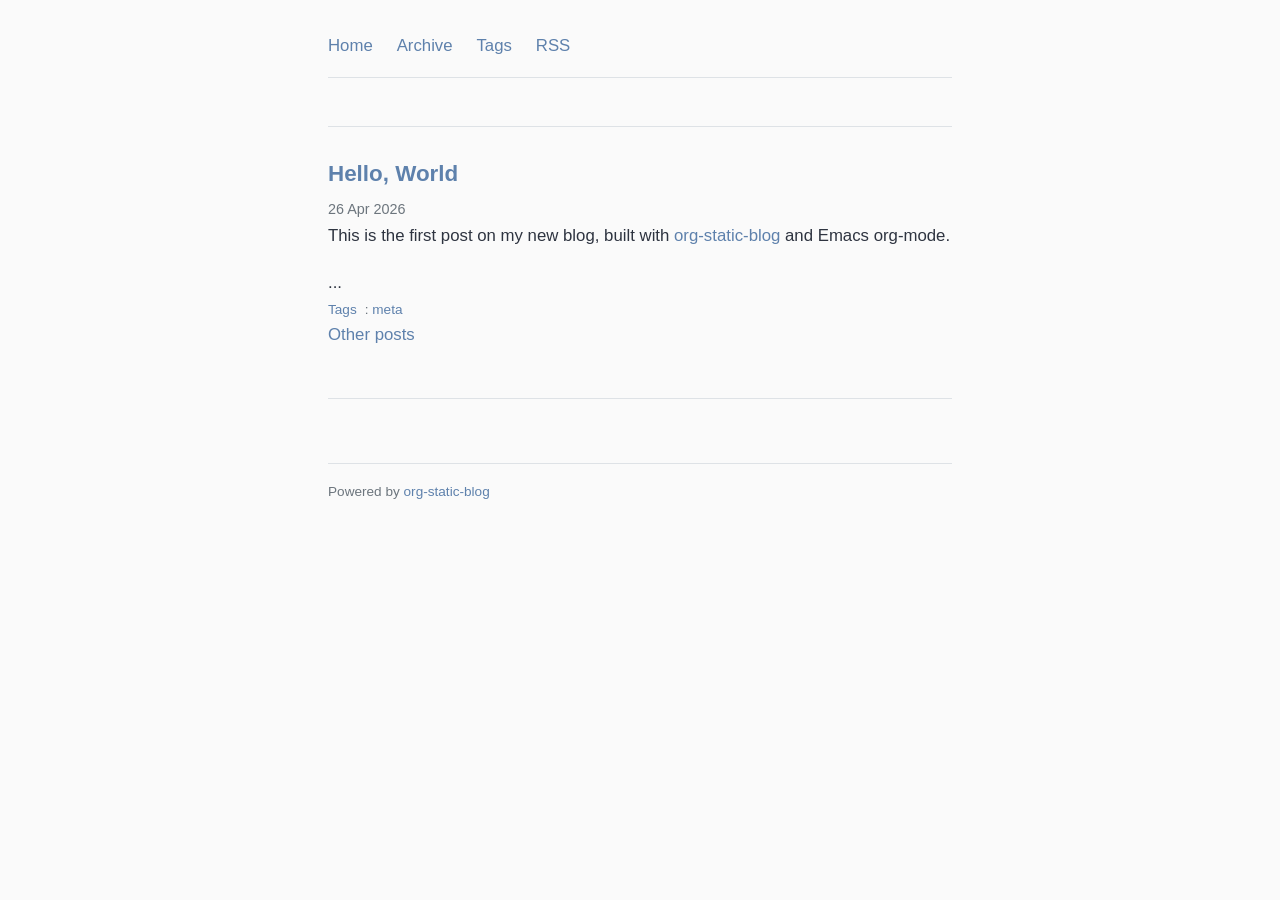
==== index.html @ d4ffd13e "Hello world" ====
<!DOCTYPE html>
<html lang="en">
<head>
<meta charset="UTF-8">
<link rel="alternate"
      type="application/rss+xml"
      href="https://amohrland.github.io/rss.xml"
      title="RSS feed for https://amohrland.github.io/">
<title>amohrland</title>
<meta property="og:title" content="amohrland">
<meta property="og:type" content="article" />
<link rel="stylesheet" type="text/css" href="static/style.css" /></head>
<body>
<div id="preamble" class="status"><div id="preamble">
<a href="/">Home</a>
<a href="/archive.html">Archive</a>
<a href="/tags.html">Tags</a>
<a href="/rss.xml">RSS</a>
</div></div>
<div id="content">
<h2 class="post-title"><a href="https://amohrland.github.io/2026-04-26-hello-world.html">Hello, World</a></h2><div class="post-date">26 Apr 2026</div><p>
This is the first post on my new blog, built with <a href="https://github.com/bastibe/org-static-blog">org-static-blog</a> and Emacs org-mode.
</p>...<div class="taglist"><a href="https://amohrland.github.io/tags.html"><span class="tag-label">Tags</span></a><span class="tag-separator">: </span><span class="taglist__tags"><a href="https://amohrland.github.io/tag-meta.html" class="tag" data-tag="meta" data-index="0">meta</a> </span></div><div id="archive">
<a href="https://amohrland.github.io/archive.html">Other posts</a>
</div>
</div>
<div id="postamble" class="status"><div id="postamble">
Powered by <a href="https://github.com/bastibe/org-static-blog">org-static-blog</a>
</div></div>
</body>
</html>
---- static/style.css ----
:root {
  --fg: #2e3440;
  --bg: #fafafa;
  --accent: #5e81ac;
  --muted: #6c757d;
  --border: #dee2e6;
  --code-bg: #f0f0f0;
  --max-width: 42rem;
}

@media (prefers-color-scheme: dark) {
  :root {
    --fg: #d8dee9;
    --bg: #2e3440;
    --accent: #88c0d0;
    --muted: #9ca3af;
    --border: #4c566a;
    --code-bg: #3b4252;
  }
}

* { margin: 0; padding: 0; box-sizing: border-box; }

body {
  font-family: -apple-system, BlinkMacSystemFont, "Segoe UI", Helvetica, Arial, sans-serif;
  font-size: 1.05rem;
  line-height: 1.7;
  color: var(--fg);
  background: var(--bg);
  padding: 2rem 1.5rem;
  max-width: var(--max-width);
  margin: 0 auto;
}

a { color: var(--accent); text-decoration: none; }
a:hover { text-decoration: underline; }

h1, h2, h3, h4 {
  line-height: 1.3;
  margin: 1.8rem 0 0.6rem;
}
h1 { font-size: 1.8rem; }
h2 { font-size: 1.4rem; }
h3 { font-size: 1.15rem; }

p, ul, ol, blockquote, pre, table { margin-bottom: 1.2rem; }
ul, ol { padding-left: 1.5rem; }

blockquote {
  border-left: 3px solid var(--accent);
  padding: 0.3rem 1rem;
  color: var(--muted);
  font-style: italic;
}

code {
  font-family: "SF Mono", "Fira Code", "Cascadia Code", Menlo, monospace;
  font-size: 0.9em;
  background: var(--code-bg);
  padding: 0.15em 0.35em;
  border-radius: 3px;
}

pre {
  background: var(--code-bg);
  padding: 1rem;
  border-radius: 5px;
  overflow-x: auto;
}
pre code { background: none; padding: 0; }

img { max-width: 100%; height: auto; border-radius: 4px; }

hr {
  border: none;
  border-top: 1px solid var(--border);
  margin: 2rem 0;
}

table {
  border-collapse: collapse;
  width: 100%;
}
th, td {
  border: 1px solid var(--border);
  padding: 0.5rem 0.75rem;
  text-align: left;
}
th { font-weight: 600; }

#preamble {
  margin-bottom: 2rem;
  padding-bottom: 1rem;
  border-bottom: 1px solid var(--border);
}

#preamble a {
  margin-right: 1.2rem;
  font-weight: 500;
}

#postamble {
  margin-top: 3rem;
  padding-top: 1rem;
  border-top: 1px solid var(--border);
  color: var(--muted);
  font-size: 0.85rem;
}

.post-date {
  color: var(--muted);
  font-size: 0.9rem;
}

.taglist { font-size: 0.85rem; color: var(--muted); }
.taglist a { margin-right: 0.5rem; }

.archive { list-style: none; padding: 0; }
.archive li { margin-bottom: 0.4rem; }
.archive .date {
  display: inline-block;
  width: 7rem;
  color: var(--muted);
  font-size: 0.9rem;
}
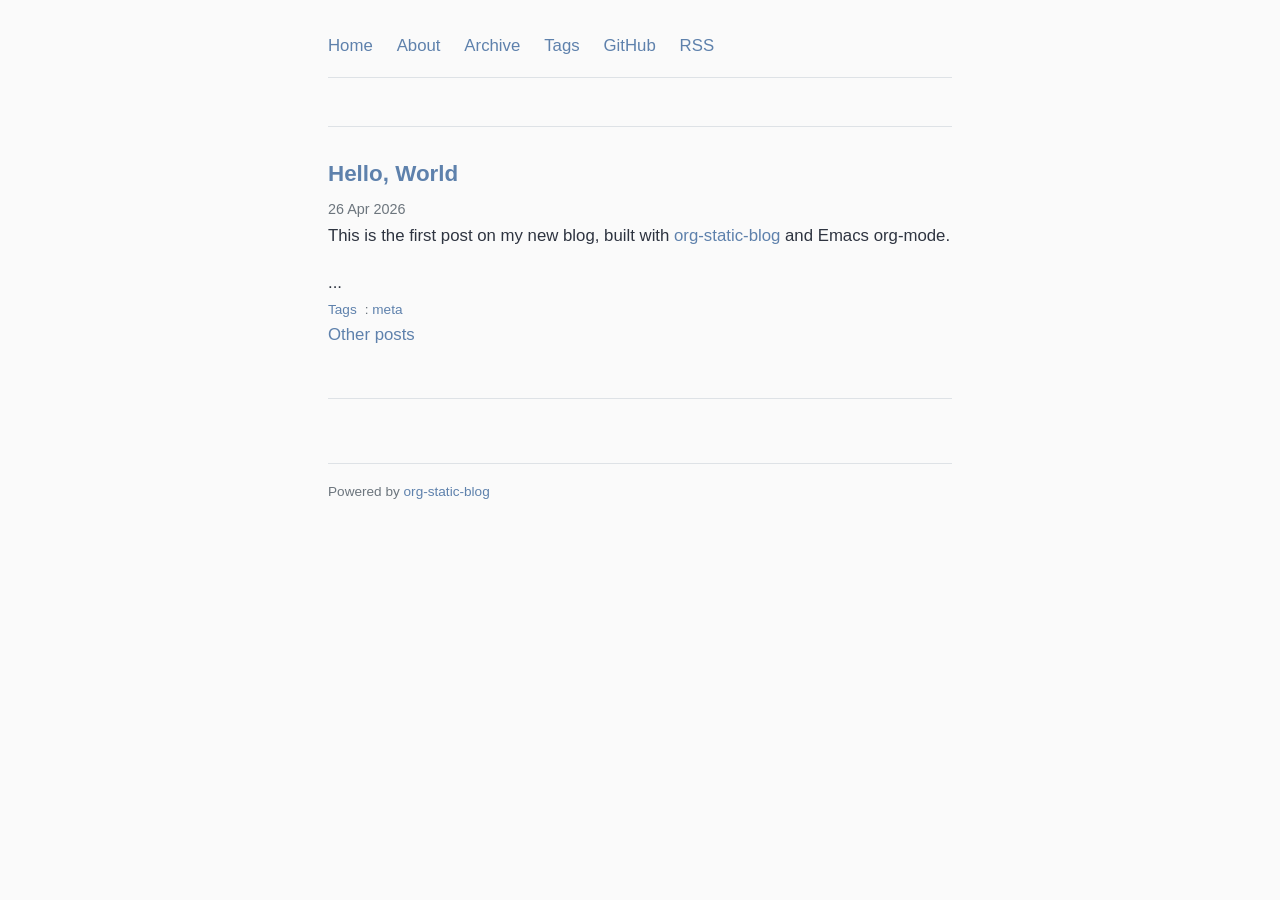
==== commit d0317f0c: "Add link to github" ====
--- a/index.html
+++ b/index.html
@@ -13,8 +13,10 @@
 <body>
 <div id="preamble" class="status"><div id="preamble">
 <a href="/">Home</a>
+<a href="/about.html">About</a>
 <a href="/archive.html">Archive</a>
 <a href="/tags.html">Tags</a>
+<a href="https://github.com/amohrland">GitHub</a>
 <a href="/rss.xml">RSS</a>
 </div></div>
 <div id="content">
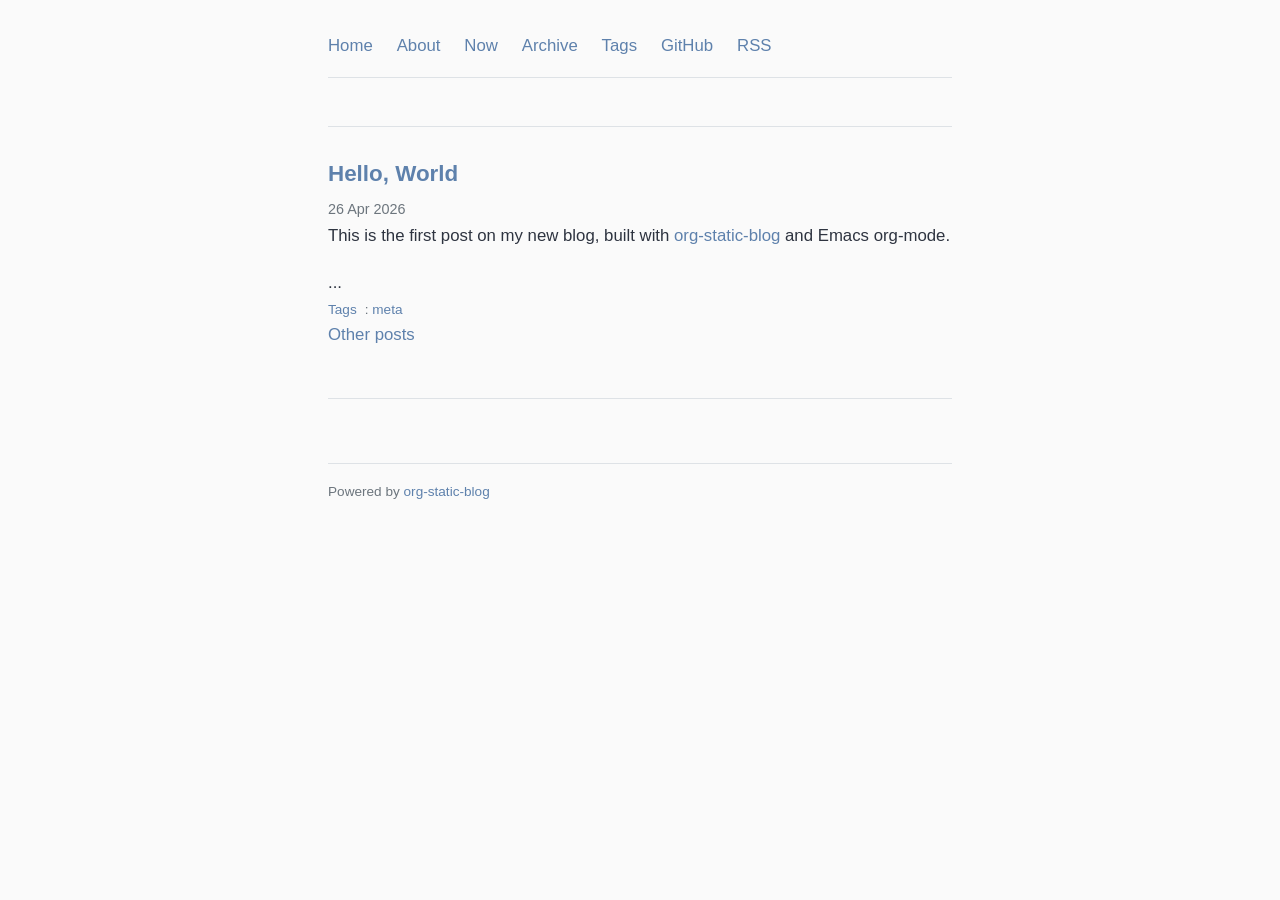
==== commit 6704b218: "Add 'now' page" ====
--- a/index.html
+++ b/index.html
@@ -14,6 +14,7 @@
 <div id="preamble" class="status"><div id="preamble">
 <a href="/">Home</a>
 <a href="/about.html">About</a>
+<a href="/now.html">Now</a>
 <a href="/archive.html">Archive</a>
 <a href="/tags.html">Tags</a>
 <a href="https://github.com/amohrland">GitHub</a>
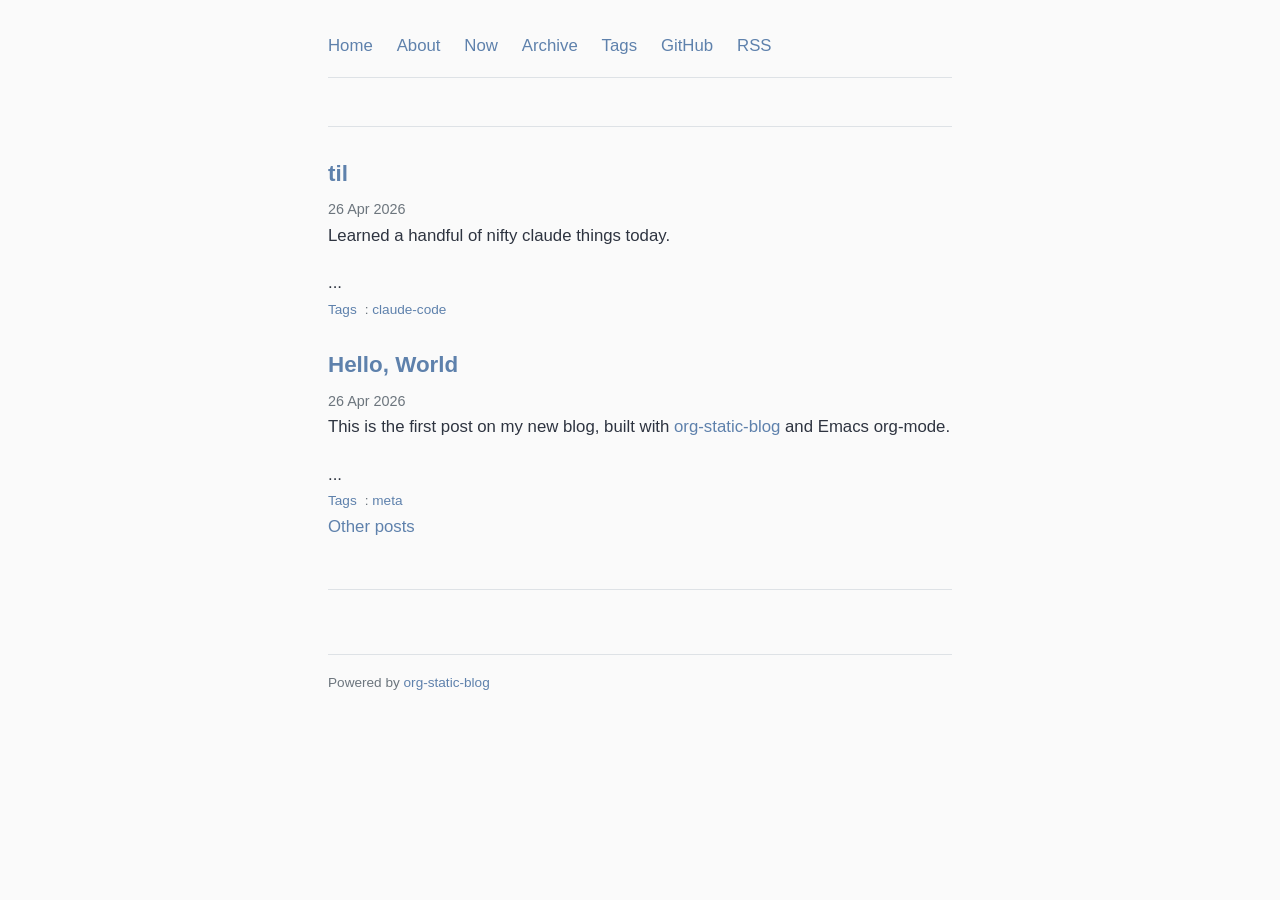
==== commit 7a05d873: "til" ====
--- a/index.html
+++ b/index.html
@@ -21,7 +21,9 @@
 <a href="/rss.xml">RSS</a>
 </div></div>
 <div id="content">
-<h2 class="post-title"><a href="https://amohrland.github.io/2026-04-26-hello-world.html">Hello, World</a></h2><div class="post-date">26 Apr 2026</div><p>
+<h2 class="post-title"><a href="https://amohrland.github.io/2026-04-26-til.html">til</a></h2><div class="post-date">26 Apr 2026</div><p>
+Learned a handful of nifty claude things today.
+</p>...<div class="taglist"><a href="https://amohrland.github.io/tags.html"><span class="tag-label">Tags</span></a><span class="tag-separator">: </span><span class="taglist__tags"><a href="https://amohrland.github.io/tag-claude-code.html" class="tag" data-tag="claude-code" data-index="0">claude-code</a> </span></div><h2 class="post-title"><a href="https://amohrland.github.io/2026-04-26-hello-world.html">Hello, World</a></h2><div class="post-date">26 Apr 2026</div><p>
 This is the first post on my new blog, built with <a href="https://github.com/bastibe/org-static-blog">org-static-blog</a> and Emacs org-mode.
 </p>...<div class="taglist"><a href="https://amohrland.github.io/tags.html"><span class="tag-label">Tags</span></a><span class="tag-separator">: </span><span class="taglist__tags"><a href="https://amohrland.github.io/tag-meta.html" class="tag" data-tag="meta" data-index="0">meta</a> </span></div><div id="archive">
 <a href="https://amohrland.github.io/archive.html">Other posts</a>
